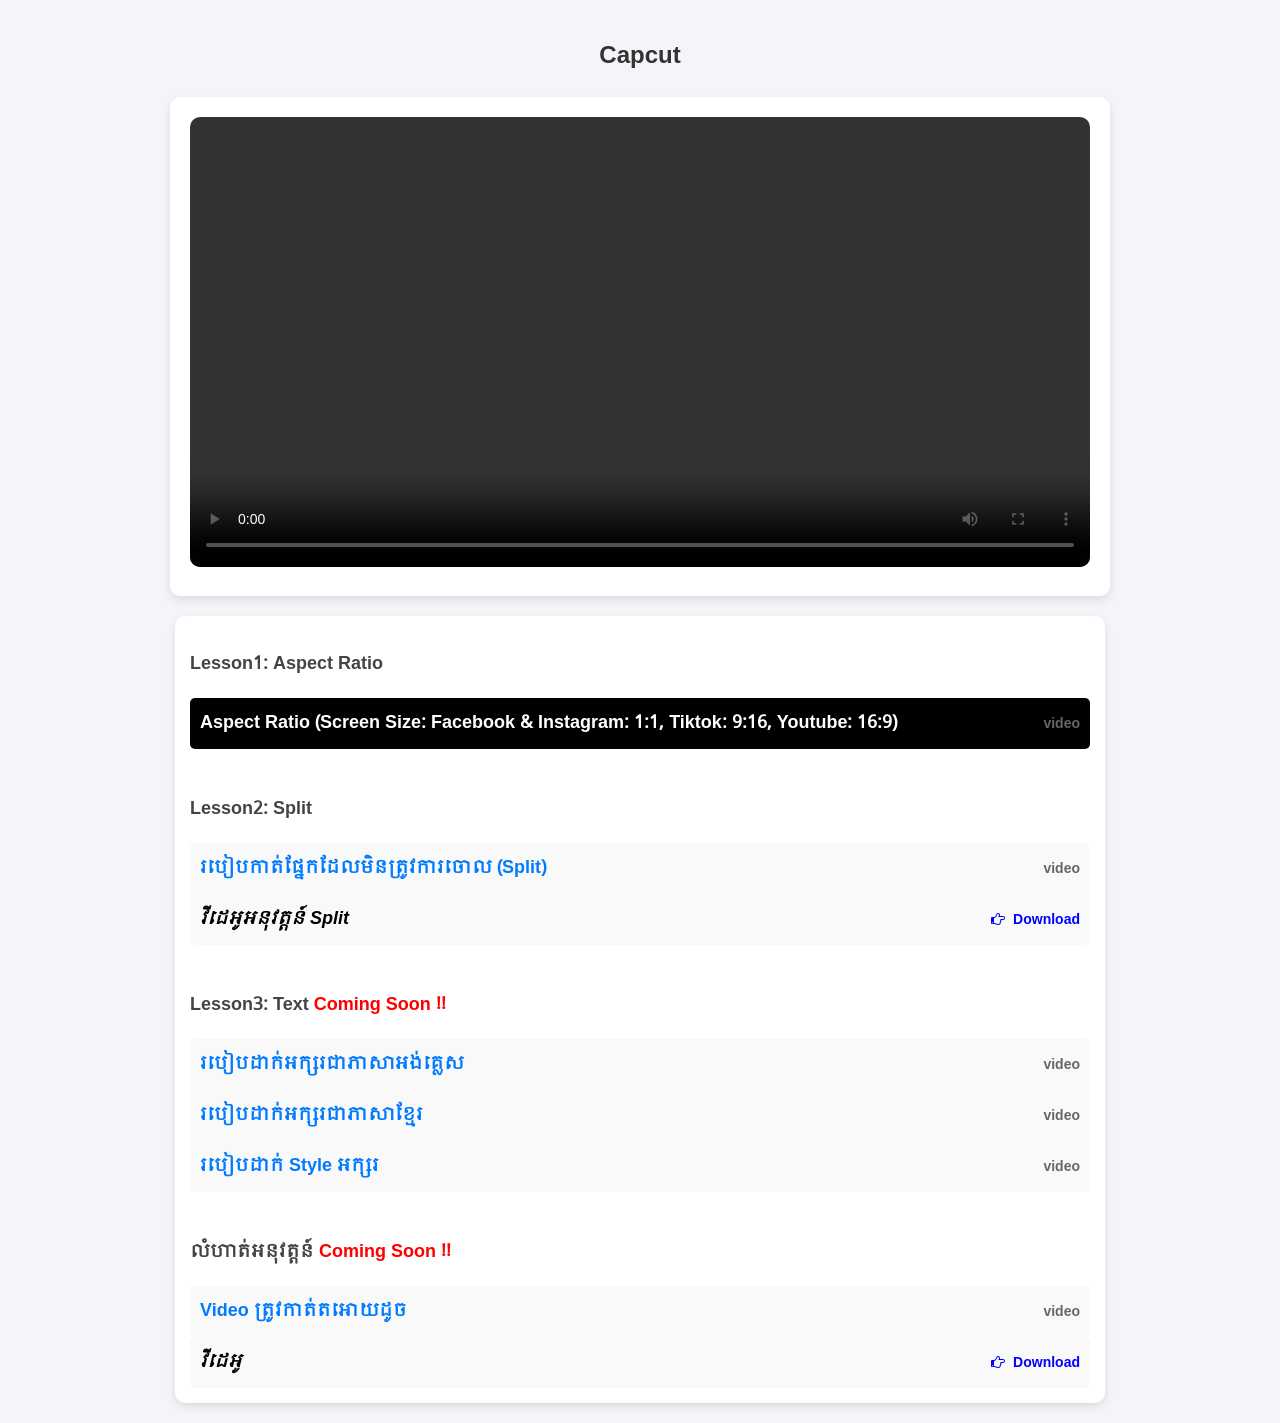
==== html/capcut.html @ 2f34af39 "Initial commit" ====
<!DOCTYPE html>
<html lang="en">
  <head>
    <meta charset="UTF-8" />
    <meta name="viewport" content="width=device-width, initial-scale=1.0" />
    <title>Capcut by Learn More!!</title>
  </head>
  <link rel="preconnect" href="https://fonts.googleapis.com" />
  <link rel="preconnect" href="https://fonts.gstatic.com" crossorigin />
  <link
    href="https://fonts.googleapis.com/css2?family=Khmer&display=swap"
    rel="stylesheet"
  />
  <link
    rel="stylesheet"
    href="https://cdnjs.cloudflare.com/ajax/libs/font-awesome/4.7.0/css/font-awesome.min.css"
  />
  <link rel="stylesheet" href="../css/videos.css" />
  <link rel="icon" href="../img/capcut.[random].jpg" />
  <body>
    <h1>Capcut</h1>
    <div class="video-container">
      <video id="mainVideo" controls controlslist="nodownload">
        <source src="video.mp4" type="video/mp4" />
        Your browser does not support the video tag.
      </video>
    </div>

    <div class="videos">
      <h3>Lesson1: Aspect Ratio</h3>
      <a
        href="../videos/Capcut/$L.[1].MP4"
        onclick="playLesson('../videos/Capcut/$L.[1].MP4', this, event)"
        >Aspect Ratio (Screen Size: Facebook & Instagram: 1:1, Tiktok: 9:16,
        Youtube: 16:9) <span>video</span></a
      ><br />

      <h3>Lesson2: Split</h3>
      <a
        href="../videos/Capcut/$L.[2].MP4"
        onclick="playLesson('../videos/Capcut/$L.[2].MP4', this, event)"
        >របៀបកាត់ផ្នែកដែលមិនត្រូវការចោល (Split) <span>video</span></a
      >
      <a
        class="for-download"
        href="../videos/Capcut/Excersice/$p.[1].MP4"
        download="Practice Split"
        ><i>វីដេអូអនុវត្តន៍ Split</i
        ><span style="color: blue"
          ><i class="fa fa-hand-o-right" style="margin-right: 0.5rem"></i
          >Download</span
        ></a
      >
      <br />

      <h3>
        Lesson3: Text <span style="color: red !important">Coming Soon !!</span>
      </h3>
      <a href="#" onclick="playLesson('lesson3.mp4', this, event)"
        >របៀបដាក់អក្សរជាភាសាអង់គ្លេស<span>video</span></a
      >
      <a href="#" onclick="playLesson('lesson3.mp4', this, event)"
        >របៀបដាក់អក្សរជាភាសាខ្មែរ<span>video</span></a
      >
      <a href="#" onclick="playLesson('lesson3.mp4', this, event)"
        >របៀបដាក់ Style អក្សរ<span>video</span></a
      >
      <br />

      <h3>
        លំហាត់អនុវត្តន៍
        <span style="color: red !important">Coming Soon !!</span>
      </h3>
      <a href="#" onclick="playLesson('lesson4.mp4', this, event)"
        >Video ត្រូវកាត់តអោយដូច <span>video</span></a
      >
      <a class="for-download" href="#" download=""
        ><i>វីដេអូ</i
        ><span style="color: blue"
          ><i class="fa fa-hand-o-right" style="margin-right: 0.5rem"></i
          >Download</span
        ></a
      >
    </div>

    <script src="../js/videos.js"></script>
  </body>
</html>
---- css/videos.css ----
body {
  font-family: Khmer, Arial, sans-serif;
  display: flex;
  flex-direction: column;
  align-items: center;
  justify-content: center;
  text-align: center;
  background-color: #f4f4f9;
  margin: 0;
  padding: 20px;
}

h1 {
  margin-bottom: 20px;
  font-size: 24px;
  color: #333;
}

.video-container {
  width: 80%;
  max-width: 900px;
  background: #fff;
  padding: 20px;
  border-radius: 10px;
  box-shadow: 0px 4px 8px rgba(0, 0, 0, 0.1);
}

video {
  width: 100%;
  border-radius: 10px;
}

.videos {
  margin-top: 20px;
  text-align: left;
  width: 80%;
  max-width: 900px;
  background: #fff;
  padding: 15px;
  border-radius: 10px;
  box-shadow: 0px 4px 8px rgba(0, 0, 0, 0.1);
}

.videos h3 {
  text-align: left;
  font-size: 18px;
  color: #444;
}

.videos a {
  display: flex;
  justify-content: space-between;
  align-items: center;
  font-size: 18px;
  font-weight: bold;
  text-decoration: none;
  color: #007bff;
  padding: 10px;
  background: #f9f9f9;
  border-radius: 5px;
  transition: background 0.3s;
}

.videos a:hover {
  background: #e0e0e0;
}

.videos a span {
  font-size: 14px;
  color: #666;
}

.videos a.active {
  background: black;
  color: white;
  border-radius: 5px;
}

.for-download {
  color: black !important;
}
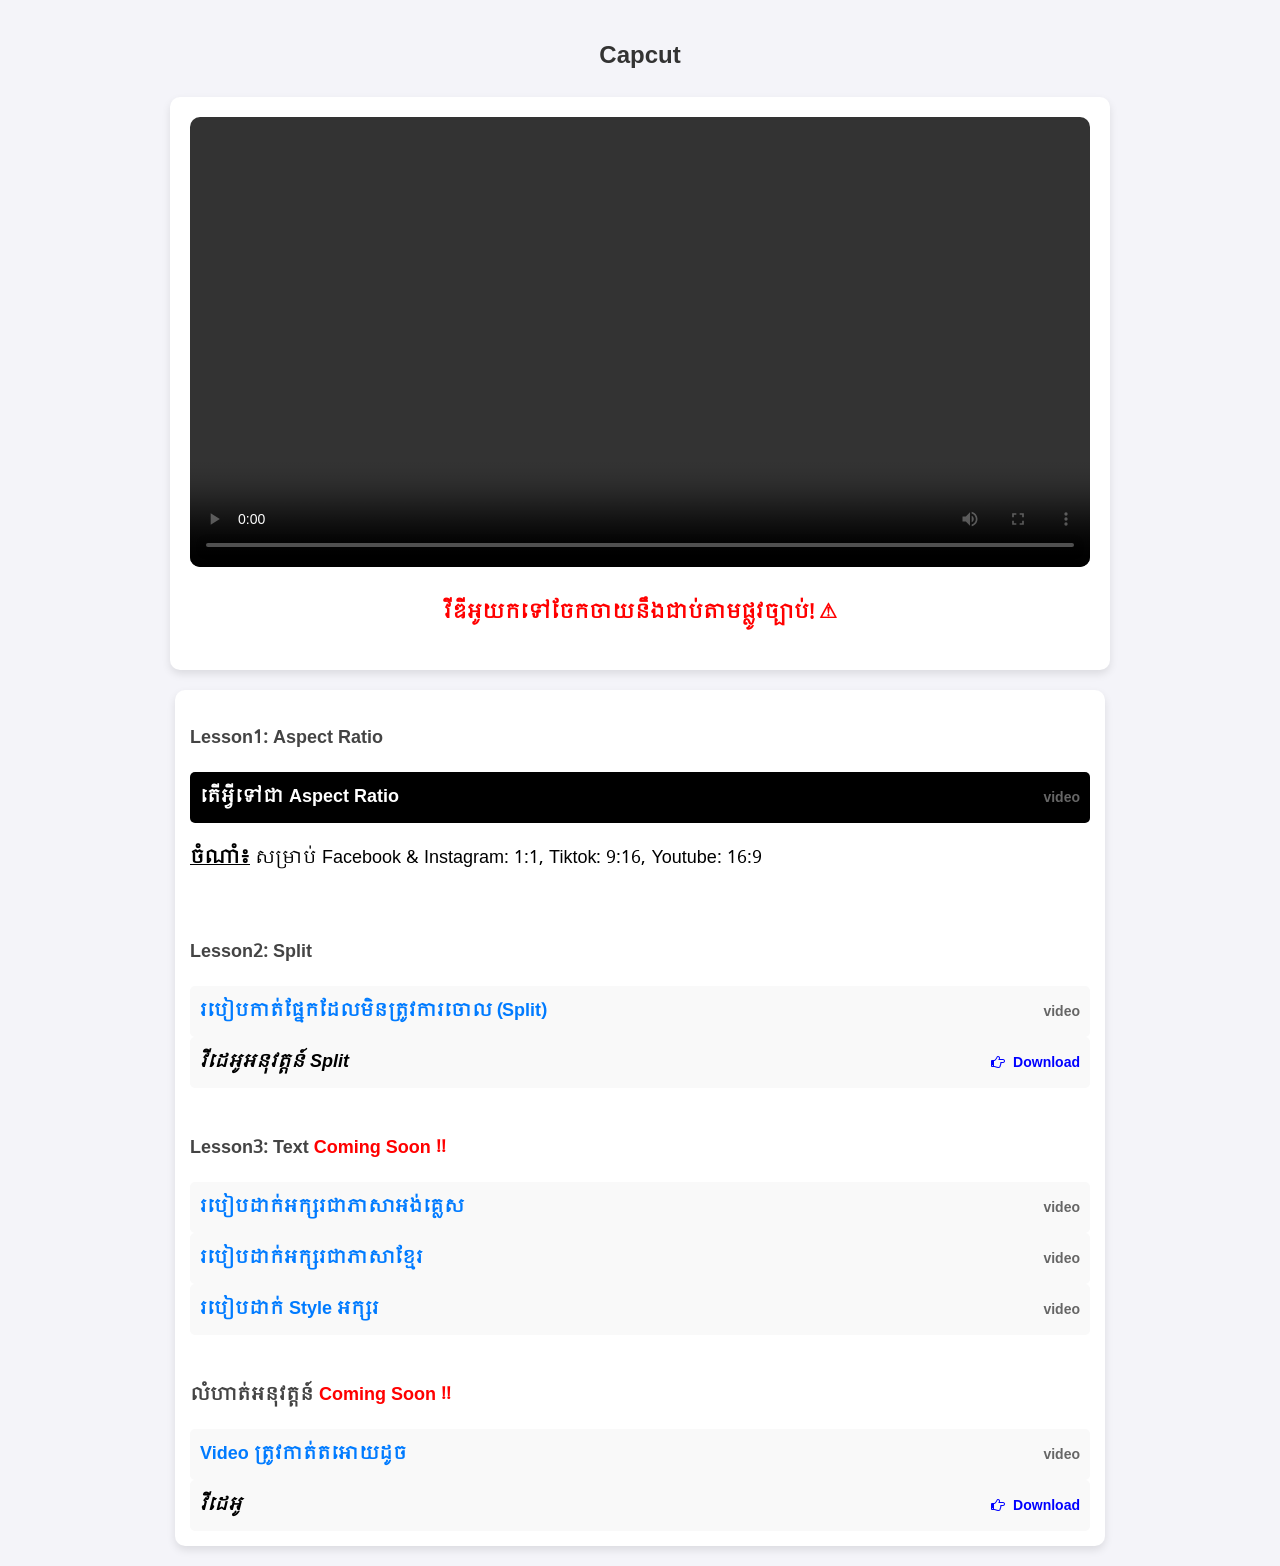
==== commit f8419e36: "Initial commit" ====
--- a/html/capcut.html
+++ b/html/capcut.html
@@ -24,6 +24,7 @@
         <source src="video.mp4" type="video/mp4" />
         Your browser does not support the video tag.
       </video>
+      <p class="warning">វីឌីអូយកទៅចែកចាយនឹងជាប់តាមផ្លូវច្បាប់! &#x26A0;</p>
     </div>
 
     <div class="videos">
@@ -31,9 +32,13 @@
       <a
         href="../videos/Capcut/$L.[1].MP4"
         onclick="playLesson('../videos/Capcut/$L.[1].MP4', this, event)"
-        >Aspect Ratio (Screen Size: Facebook & Instagram: 1:1, Tiktok: 9:16,
-        Youtube: 16:9) <span>video</span></a
-      ><br />
+        >តើអ្វីទៅជា​ Aspect Ratio <span>video</span></a
+      >
+      <p class="note">
+        <span>ចំណាំ៖</span>​ សម្រាប់​ Facebook & Instagram: 1:1, Tiktok: 9:16,
+        Youtube: 16:9
+      </p>
+      <br />
 
       <h3>Lesson2: Split</h3>
       <a
@@ -82,7 +87,6 @@
         ></a
       >
     </div>
-
     <script src="../js/videos.js"></script>
   </body>
 </html>
--- a/css/videos.css
+++ b/css/videos.css
@@ -79,3 +79,22 @@
 .for-download {
   color: black !important;
 }
+
+.warning {
+  font-weight: bold;
+  color: red;
+  font-size: 20px;
+  margin-top: 20px;
+}
+
+.note span {
+  color: rgb(0, 0, 0);
+  font-size: 1.2rem;
+  text-decoration: underline;
+  font-weight: bolder;
+}
+
+.note {
+  font-size: 18px;
+  color: black;
+}
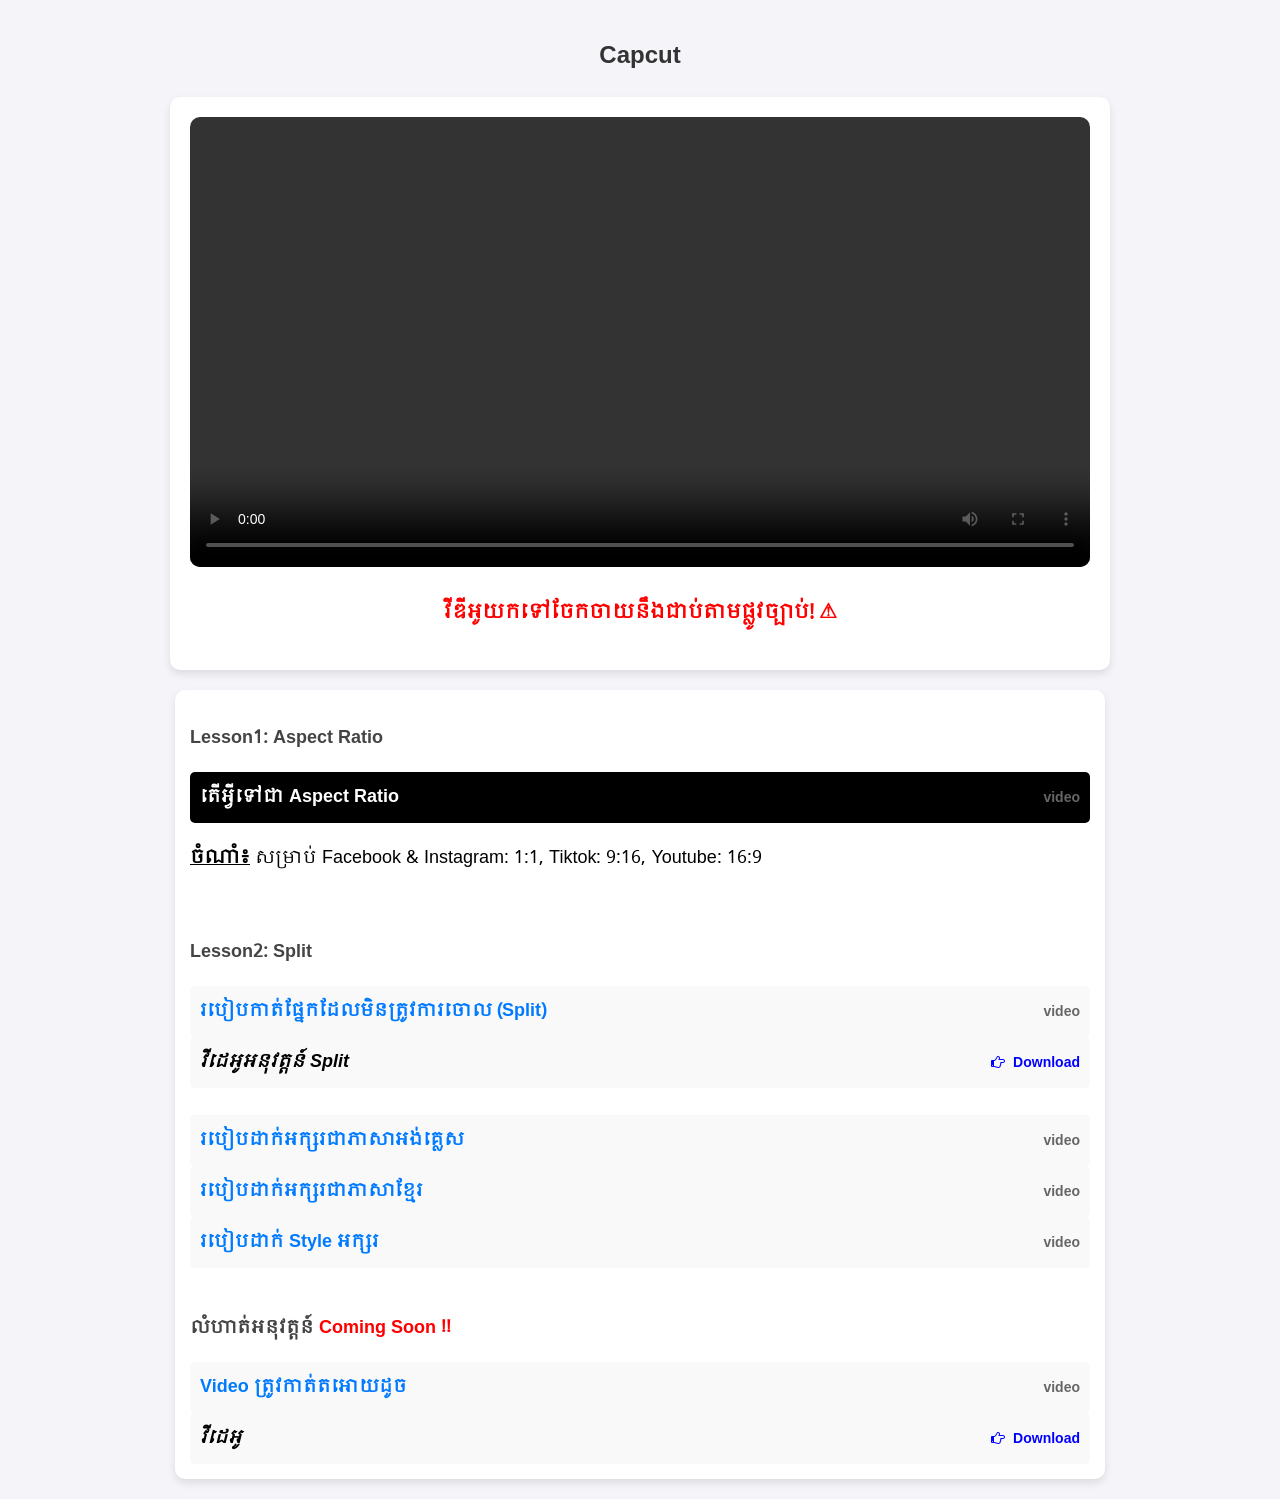
==== commit 5303beea: "Initial commit" ====
--- a/html/capcut.html
+++ b/html/capcut.html
@@ -58,13 +58,14 @@
       >
       <br />
 
-      <h3>
-        Lesson3: Text <span style="color: red !important">Coming Soon !!</span>
-      </h3>
-      <a href="#" onclick="playLesson('lesson3.mp4', this, event)"
+      <a
+        href="../videos/Capcut/$L.[3].MP4"
+        onclick="playLesson('../videos/Capcut/$L.[3].MP4', this, event)"
         >របៀបដាក់អក្សរជាភាសាអង់គ្លេស<span>video</span></a
       >
-      <a href="#" onclick="playLesson('lesson3.mp4', this, event)"
+      <a
+        href="../videos/Capcut/$L.[4].MP4"
+        onclick="playLesson('../videos/Capcut/$L.[4].MP4', this, event)"
         >របៀបដាក់អក្សរជាភាសាខ្មែរ<span>video</span></a
       >
       <a href="#" onclick="playLesson('lesson3.mp4', this, event)"
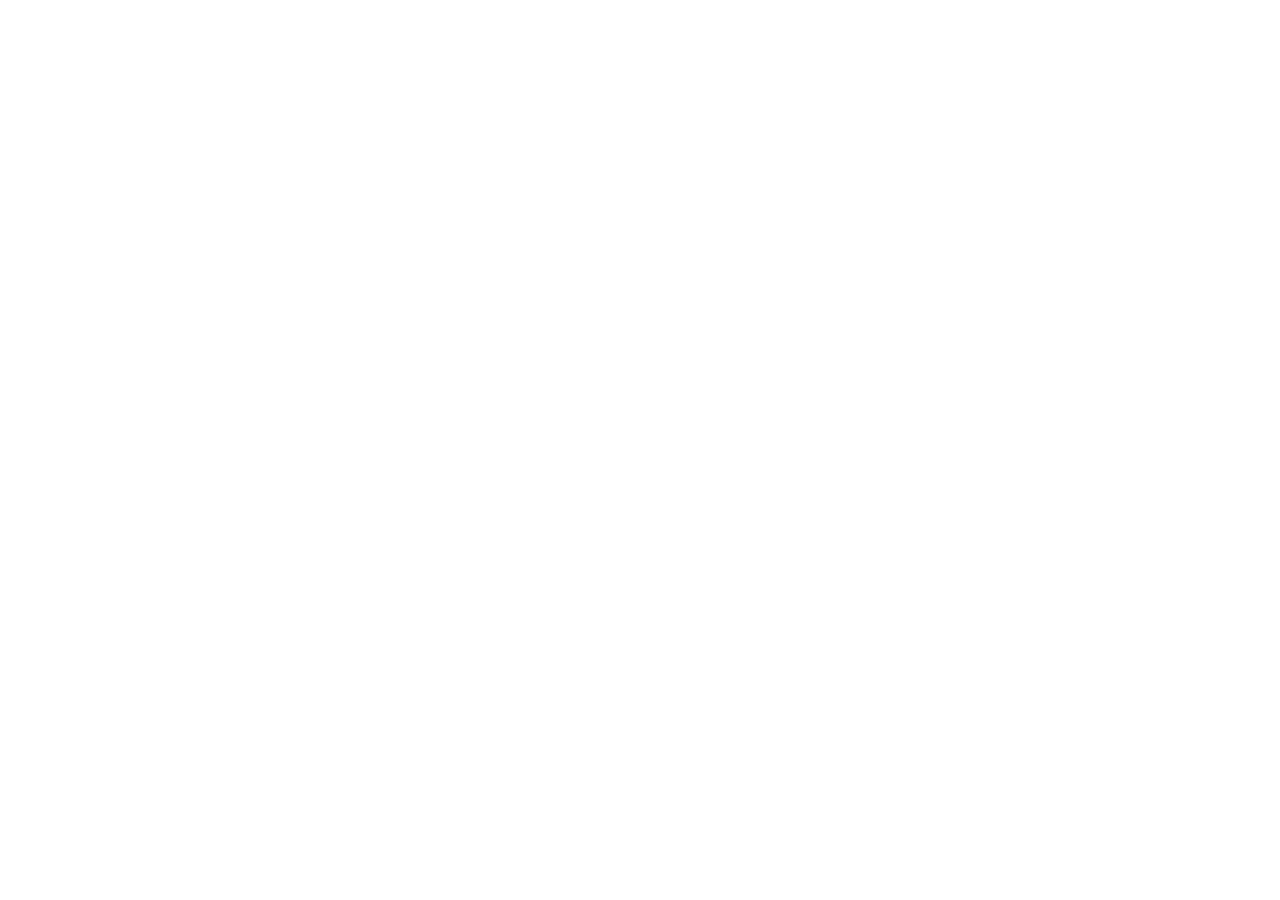
==== commit 918621dc: "Initial commit" ====
--- a/html/capcut.html
+++ b/html/capcut.html
@@ -17,6 +17,7 @@
   />
   <link rel="stylesheet" href="../css/videos.css" />
   <link rel="icon" href="../img/capcut.[random].jpg" />
+  <script src="../js/check_users_login.js"></script>
   <body>
     <h1>Capcut</h1>
     <div class="video-container">
@@ -58,6 +59,7 @@
       >
       <br />
 
+      <h3>Lesson3: Text</h3>
       <a
         href="../videos/Capcut/$L.[3].MP4"
         onclick="playLesson('../videos/Capcut/$L.[3].MP4', this, event)"
@@ -68,8 +70,83 @@
         onclick="playLesson('../videos/Capcut/$L.[4].MP4', this, event)"
         >របៀបដាក់អក្សរជាភាសាខ្មែរ<span>video</span></a
       >
-      <a href="#" onclick="playLesson('lesson3.mp4', this, event)"
+      <a
+        class="for-download"
+        href="https://sourceforge.net/projects/khmer-open-source/files/Fonts%20Limon.zip/download"
+        download="Fonts Limon"
+        ><i>ទាញយកពុម្ភអក្សរខ្មែរ</i
+        ><span style="color: blue"
+          ><i class="fa fa-hand-o-right" style="margin-right: 0.5rem"></i
+          >Download</span
+        ></a
+      >
+      <a
+        class="for-download"
+        href="https://www.khmerfonts.info/transcoder.php?font=1279"
+        download="Fonts Limon"
+        target="_blank"
+        ><i>កែពុម្ភអក្សរខ្មែរដែលមិនត្រូវ</i
+        ><span style="color: blue">Link</span></a
+      >
+      <a
+        href="../videos/Capcut/$L.[9].MP4"
+        onclick="playLesson('../videos/Capcut/$L.[9].MP4', this, event)"
+        >អ្វីទៅជា Font<span>video</span></a
+      >
+      <a
+        href="../videos/Capcut/$L.[5].MP4"
+        onclick="playLesson('../videos/Capcut/$L.[5].MP4', this, event)"
         >របៀបដាក់ Style អក្សរ<span>video</span></a
+      >
+
+      <br />
+
+      <h3>Lesson4: Audio</h3>
+      <a
+        href="../videos/Capcut/$L.[6].MP4"
+        onclick="playLesson('../videos/Capcut/$L.[6].MP4', this, event)"
+        >របៀបដាក់ចម្រៀង និង បញ្ចូលសម្លេងចូល<span>video</span></a
+      >
+      <a
+        href="../videos/Capcut/$L.[11].MP4"
+        onclick="playLesson('../videos/Capcut/$L.[11].MP4', this, event)"
+        >របៀបទាញសម្លេងចេញពីវីដេអូនិងបន្ថយឬបង្កើនសម្លេង<span>video</span></a
+      >
+      <br />
+
+      <h3>Lesson5: Animation</h3>
+      <a
+        href="../videos/Capcut/$L.[7].MP4"
+        onclick="playLesson('../videos/Capcut/$L.[7].MP4', this, event)"
+        >របៀបដាក់ស្ទាយវីដេអូ<span>video</span></a
+      >
+      <br />
+
+      <h3>Lesson6: Keyframe</h3>
+      <a
+        href="../videos/Capcut/$L.[8].MP4"
+        onclick="playLesson('../videos/Capcut/$L.[8].MP4', this, event)"
+        >របៀបដាក់អក្សរឬរូបភាពរត់<span>video</span></a
+      >
+      <br />
+
+      <h3>Lesson7: Export</h3>
+      <a
+        href="../videos/Capcut/$L.[10].MP4"
+        onclick="playLesson('../videos/Capcut/$L.[10].MP4', this, event)"
+        >របៀបទាញយកវីដូអូធ្វើរួចចូលក្នុងកន្លែងរូបភាពឬវីដេអូក្នុងទូរស័ព្ទដៃ<span
+          >video</span
+        ></a
+      >
+      <br />
+
+      <h3>Tip + Bonus</h3>
+      <a
+        href="../videos/Capcut/$L.[12].MP4"
+        onclick="playLesson('../videos/Capcut/$L.[12].MP4', this, event)"
+        >របៀបទាញយកវីដូអូរួចចូលក្នុងកន្លែងរូបភាពឬកន្លែងដាក់វីដេអូក្នុងទូរស័ព្ទដៃ<span
+          >video</span
+        ></a
       >
       <br />
 
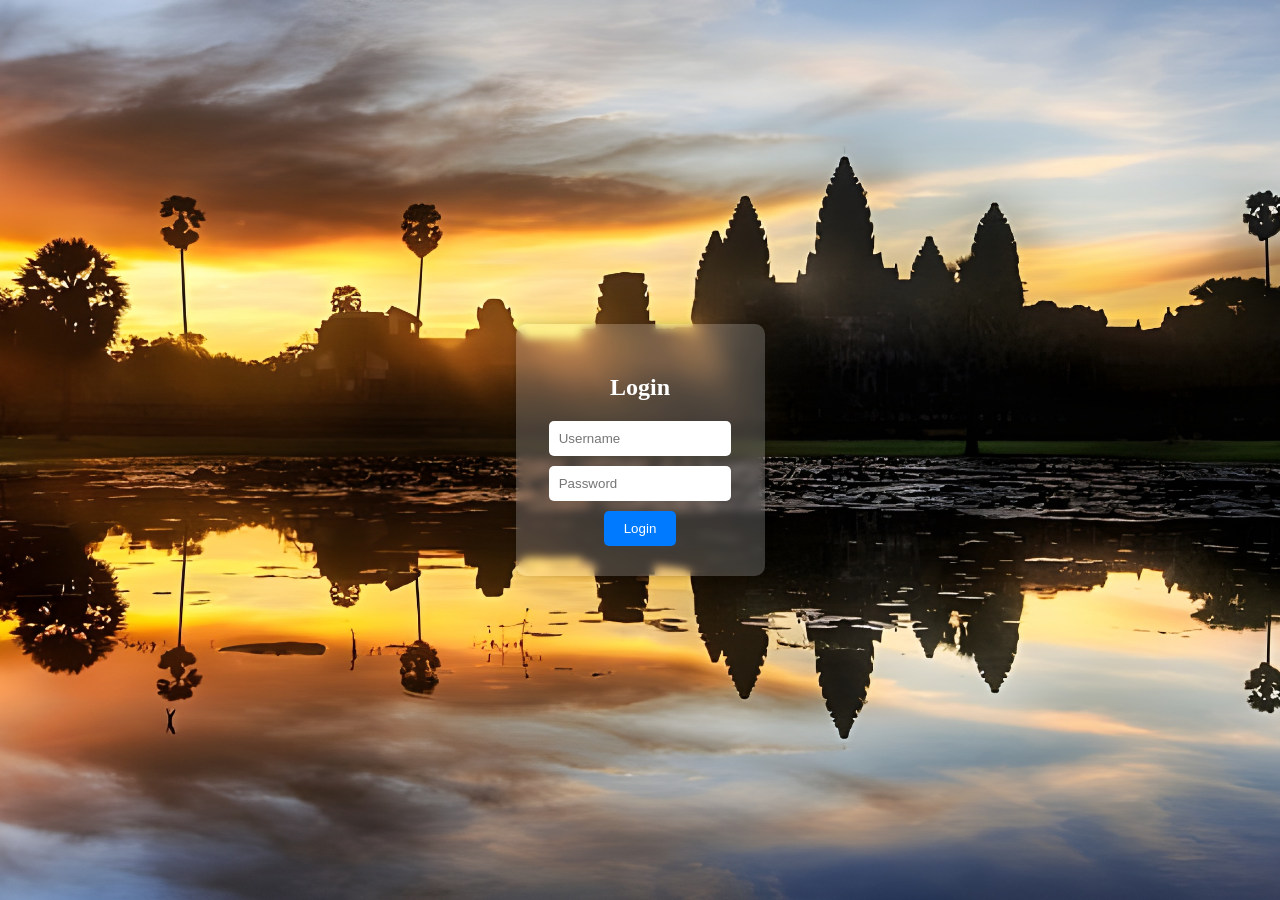
==== commit 7d38109f: "Initial commit" ====
--- a/html/capcut.html
+++ b/html/capcut.html
@@ -144,7 +144,7 @@
       <a
         href="../videos/Capcut/$L.[12].MP4"
         onclick="playLesson('../videos/Capcut/$L.[12].MP4', this, event)"
-        >របៀបទាញយកវីដូអូរួចចូលក្នុងកន្លែងរូបភាពឬកន្លែងដាក់វីដេអូក្នុងទូរស័ព្ទដៃ<span
+        >របៀបថយក្រោយនៅពេលកាត់ខុសនិងលុប Capcut Watermark​ នៅចុងវីដេអូ<span
           >video</span
         ></a
       >
